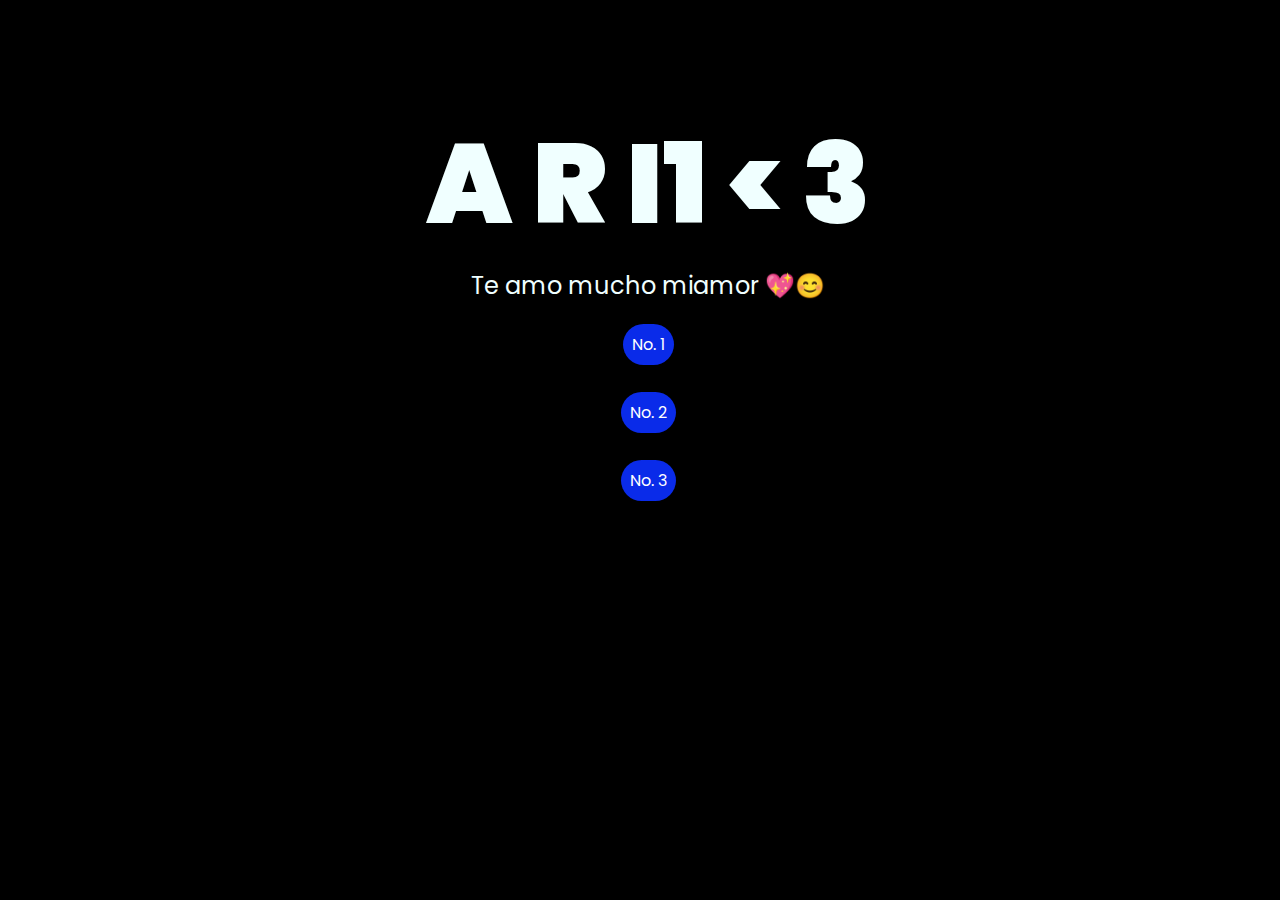
==== index.html @ 22853f5b "Update index.html" ====
<!DOCTYPE html>
<html lang="es">

<head>
    <meta charset="UTF-8">
    <meta http-equiv="X-UA-Compatible" content="IE=edge">
    <meta name="viewport" content="width=device-width, initial-scale=1.0">
    <link rel="stylesheet" href="css/style.css">
    <link rel="icon" href="img/flowers.png" type="image/x-icon">
    <title>Feliz Cumpleaños</title>
</head>

<body>
    <div class="greetings">
        <span>A</span>
        <span>R</span>
        <span>I1</span>
        <span><</span>
        <span>3</span>
    </div>
    <div class="description">
        <span>Te amo mucho miamor 💖😊</span>
    </div>
    <div class="button">
        <button class="botones">
            <a href="flower.html" style="color: #fff;">No. 1</a>
        </button>
    </div>
    <br>
    <div class="button">
        <button class="botones">
            <a href="corazon.html" style="color: #fff;">No. 2</a>
        </button>
    </div>
    <br>
    <div class="button">
        <button class="botones">
            <a href="carta.html" style="color: #fff;">No. 3</a>
        </button>
    </div>
    <!-- Créditos
    <div class="credits">
        <p>&copy; 2023 Aprende Con JS.</p>
    </div> -->

    <iframe style="border-radius:12px" src="https://open.spotify.com/embed/track/1MONUudxAjEk76FJvzGhuD?utm_source=generator" width="100%" height="152" frameBorder="0" allowfullscreen="" allow="autoplay; clipboard-write; encrypted-media; fullscreen; picture-in-picture" loading="lazy"></iframe>
</body>

</html>
---- css/style.css ----
@import url('https://fonts.googleapis.com/css2?family=Poppins:ital,wght@0,500;1,900&display=swap');
*{
    font-family: 'Poppins',cursive;
}
body{
    color: azure;
    width: 100%;
    height: 82vh;
    display: flex;
    flex-direction: column;
    align-items: center;
    justify-content: center;
    background-color: black;
    /* padding-top: -30; */
}

.botones{
    padding: 9px;
    border-radius: 80px;
    background-color: transparent;
    border: none;
}

.botones a{
    background-color: #0a2be9;
    padding: 9px;
    border-radius: 80px;
    -webkit-border-radius: 80px;
    -moz-border-radius: 80px;
    -ms-border-radius: 80px;
    -o-border-radius: 80px;

}

.botones a:focus{
    background-color: rgb(50, 194, 194);
}

.greetings{
    font-size: 7rem;
    font-weight: 900;
}
.greetings > span{
    animation: glow 2.5s ease-in-out infinite;
}
@keyframes glow{
    0%, 100%{
        color: #fff;
        text-shadow: 0 0 12px #39c6d6, 0 0 50px #39c6d6, 0 0 100px #39c6d6;
    }
    10%, 90%{
        color: #111;
        text-shadow: none;
    }
}
.greetings > span:nth-child(2){
    animation-delay: .2s ;
}
.greetings > span:nth-child(3){
    animation-delay: .4s ;
}
.greetings > span:nth-child(4){
    animation-delay: .6s;
}
.greetings > span:nth-child(5){
    animation-delay: .8s;
}
.greetings > span:nth-child(6){
    animation-delay: 1s;
}

.description{
    font-size: 1.5rem;
    margin-bottom: 20px;
}

.button a{
    text-decoration: none;
    font-size: 1rem;
    color: #111;
}

@media screen and (max-width:574px){
    .greetings{
        display: block;
        font-size: 4rem;
        font-weight: 800;
        text-align: center;
    }
    .description{
        font-size: 2rem;
    }
    
    .button a{
        font-size: 1rem;
    }
}
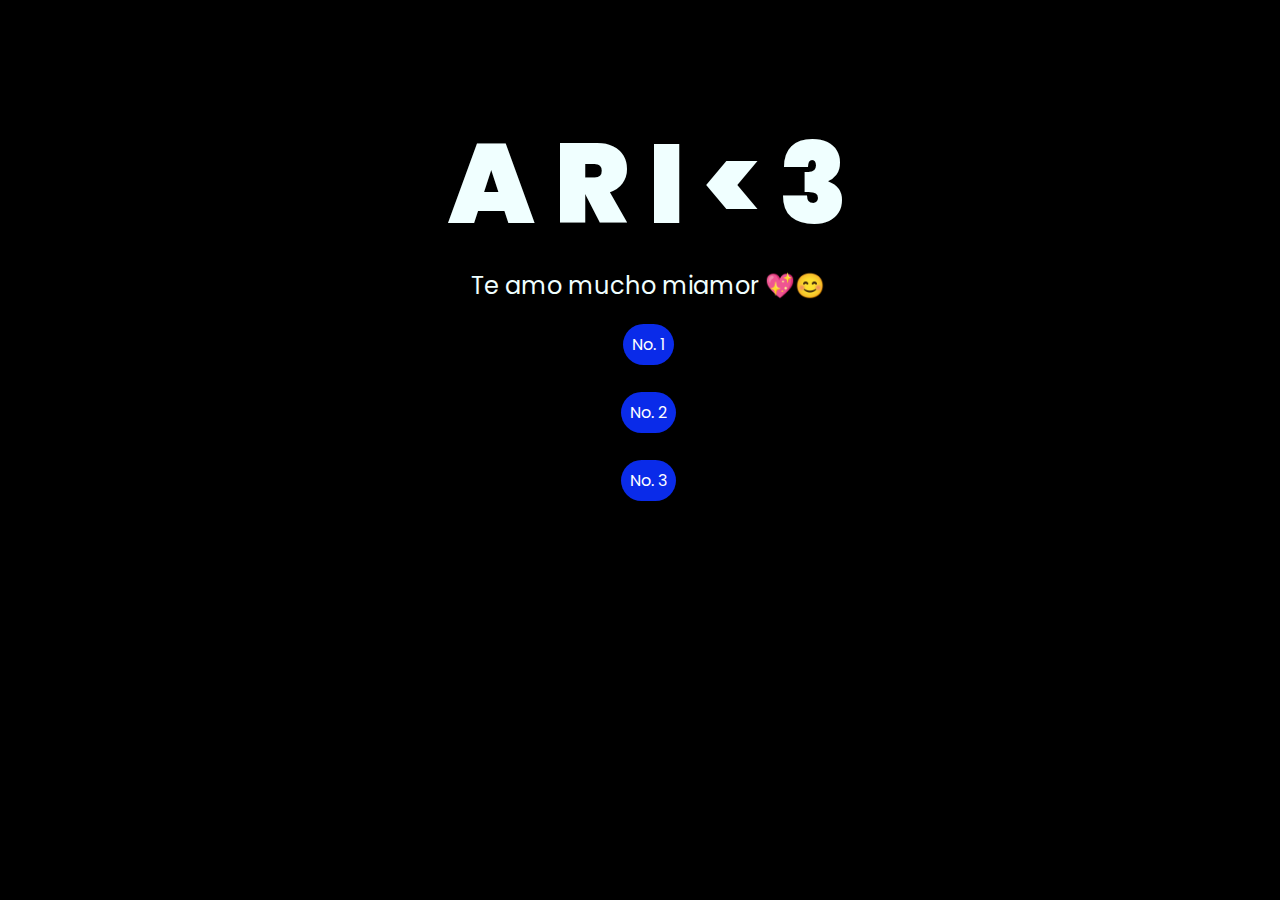
==== commit cafcc2ab: "Update index.html" ====
--- a/index.html
+++ b/index.html
@@ -14,7 +14,7 @@
     <div class="greetings">
         <span>A</span>
         <span>R</span>
-        <span>I1</span>
+        <span>I</span>
         <span><</span>
         <span>3</span>
     </div>
@@ -43,7 +43,7 @@
         <p>&copy; 2023 Aprende Con JS.</p>
     </div> -->
 
-    <iframe style="border-radius:12px" src="https://open.spotify.com/embed/track/1MONUudxAjEk76FJvzGhuD?utm_source=generator" width="100%" height="152" frameBorder="0" allowfullscreen="" allow="autoplay; clipboard-write; encrypted-media; fullscreen; picture-in-picture" loading="lazy"></iframe>
+    <iframe style="border-radius:12px" src="https://open.spotify.com/embed/track/1MONUudxAjEk76FJvzGhuD?utm_source=generator&theme=0" width="50%" height="152" frameBorder="0" allowfullscreen="" allow="autoplay; clipboard-write; encrypted-media; fullscreen; picture-in-picture" loading="lazy"></iframe>
 </body>
 
 </html>
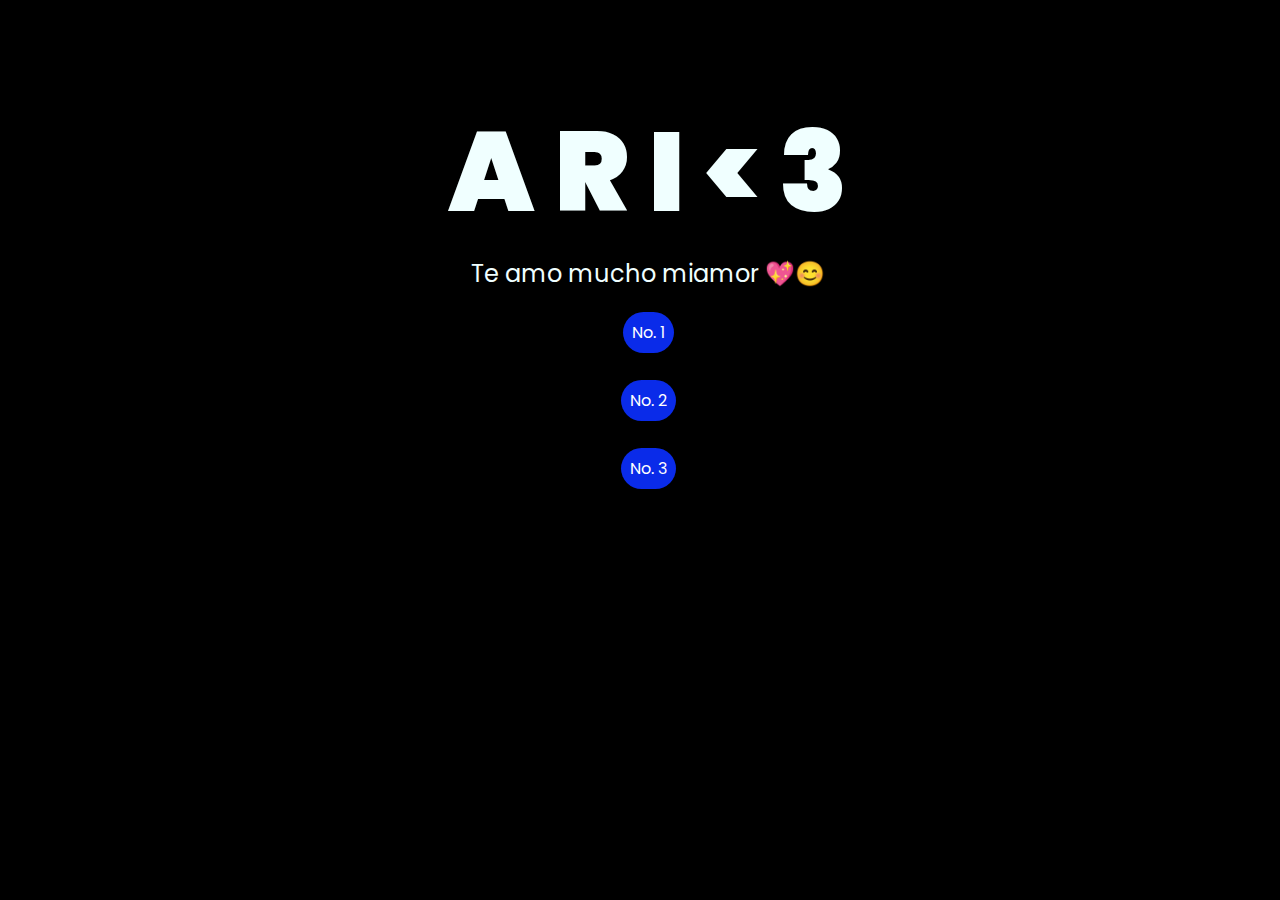
==== commit a1cac23a: "espacio entre numeros y la cancion" ====
--- a/index.html
+++ b/index.html
@@ -42,7 +42,7 @@
     <div class="credits">
         <p>&copy; 2023 Aprende Con JS.</p>
     </div> -->
-
+<br>
     <iframe style="border-radius:12px" src="https://open.spotify.com/embed/track/1MONUudxAjEk76FJvzGhuD?utm_source=generator&theme=0" width="50%" height="152" frameBorder="0" allowfullscreen="" allow="autoplay; clipboard-write; encrypted-media; fullscreen; picture-in-picture" loading="lazy"></iframe>
 </body>
 
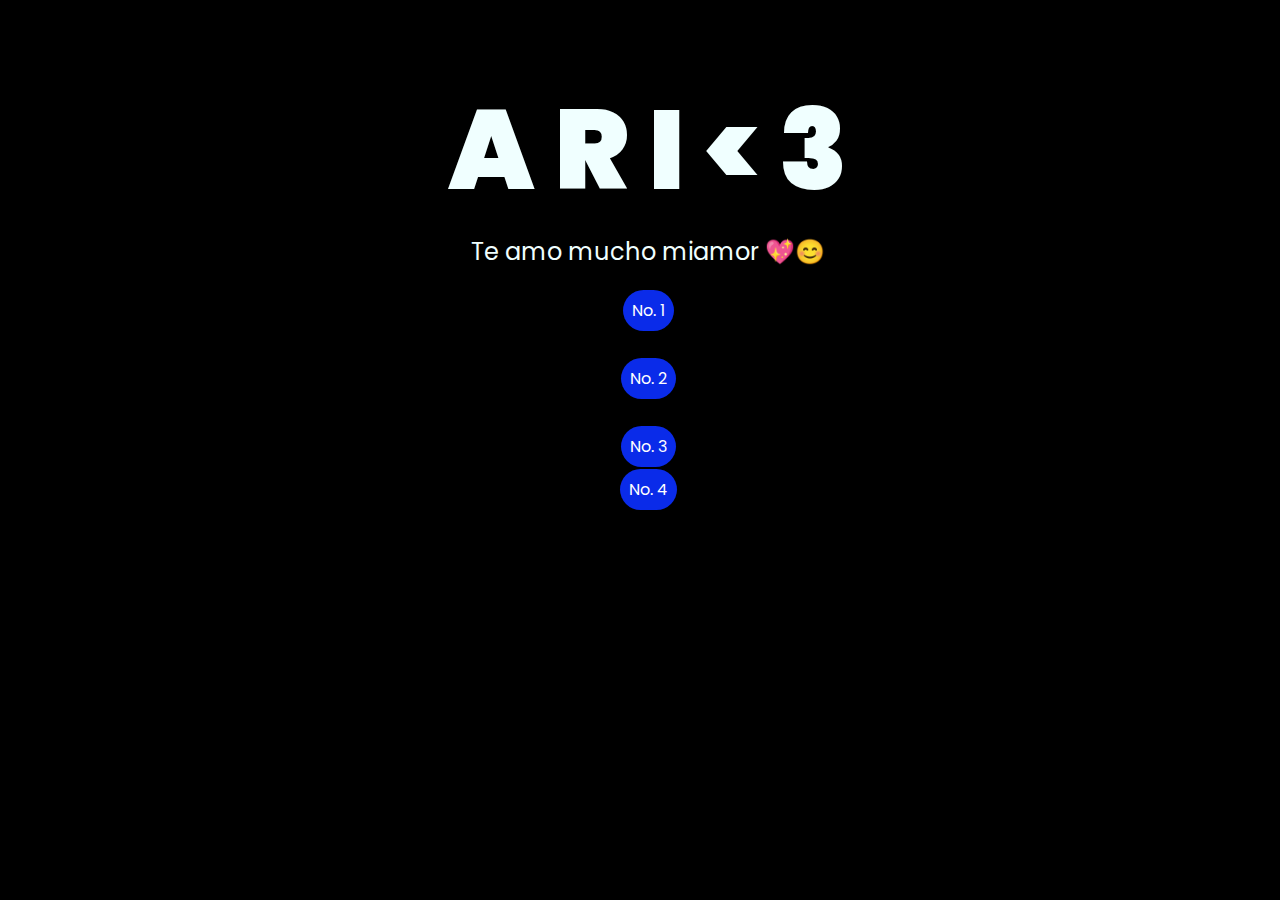
==== commit ea46b3a6: "Update index.html" ====
--- a/index.html
+++ b/index.html
@@ -38,6 +38,11 @@
             <a href="carta.html" style="color: #fff;">No. 3</a>
         </button>
     </div>
+        <div class="button">
+        <button class="botones">
+            <a href="git.html" style="color: #fff;">No. 4</a>
+        </button>
+    </div>
     <!-- Créditos
     <div class="credits">
         <p>&copy; 2023 Aprende Con JS.</p>
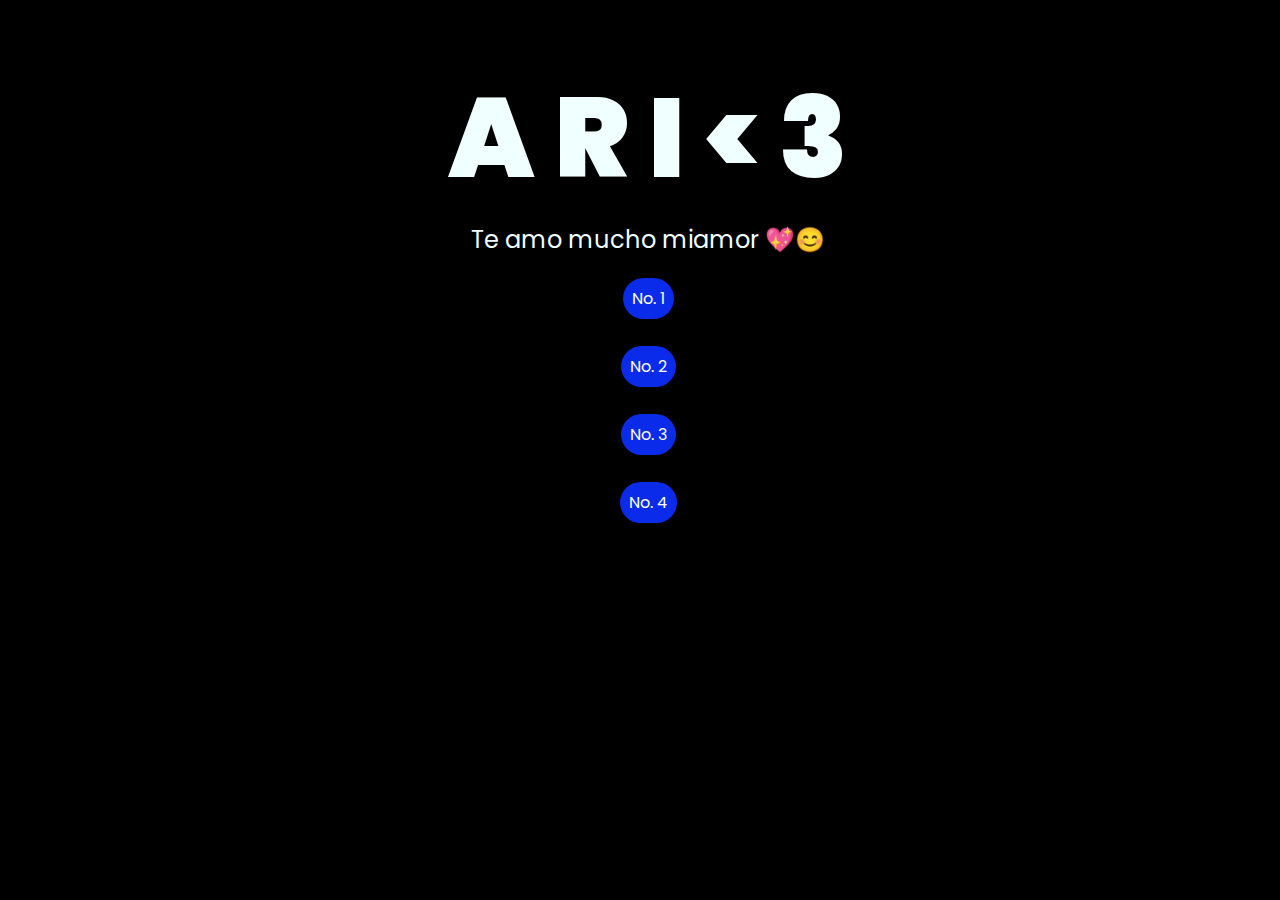
==== commit 844b53e1: "Update index.html" ====
--- a/index.html
+++ b/index.html
@@ -38,6 +38,7 @@
             <a href="carta.html" style="color: #fff;">No. 3</a>
         </button>
     </div>
+    <br>
         <div class="button">
         <button class="botones">
             <a href="git.html" style="color: #fff;">No. 4</a>
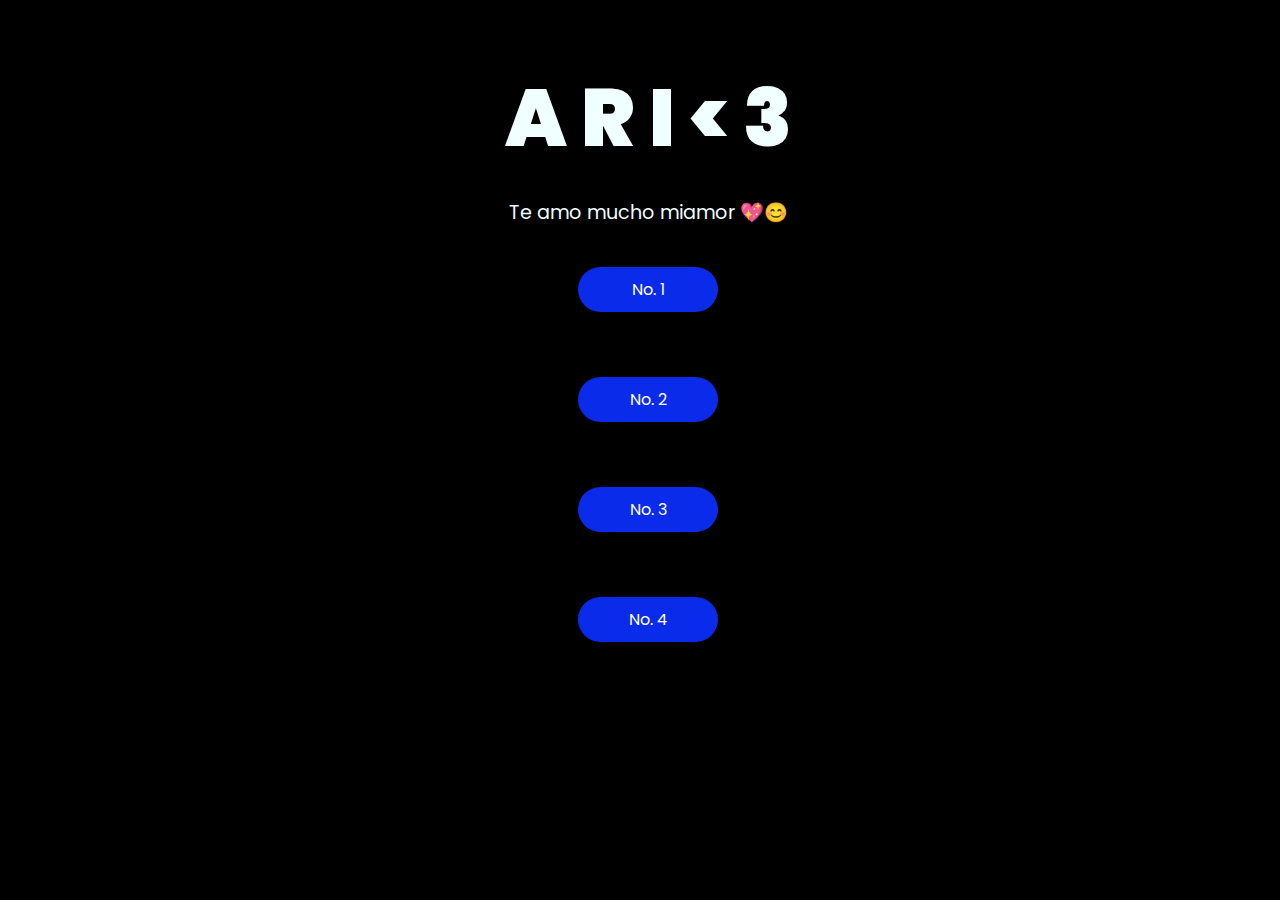
==== commit 32a909fc: "Update index.html" ====
--- a/index.html
+++ b/index.html
@@ -49,7 +49,7 @@
         <p>&copy; 2023 Aprende Con JS.</p>
     </div> -->
 <br>
-    <iframe style="border-radius:12px" src="https://open.spotify.com/embed/track/1MONUudxAjEk76FJvzGhuD?utm_source=generator&theme=0" width="50%" height="152" frameBorder="0" allowfullscreen="" allow="autoplay; clipboard-write; encrypted-media; fullscreen; picture-in-picture" loading="lazy"></iframe>
+    <iframe style="border-radius:12px" src="https://open.spotify.com/embed/track/1MONUudxAjEk76FJvzGhuD?autoplay=1&theme=0" width="100%" height="auto" frameBorder="0" allowfullscreen="" allow="autoplay; clipboard-write; encrypted-media; fullscreen; picture-in-picture" loading="lazy"></iframe>
 </body>
 
 </html>
--- a/css/style.css
+++ b/css/style.css
@@ -1,97 +1,110 @@
 @import url('https://fonts.googleapis.com/css2?family=Poppins:ital,wght@0,500;1,900&display=swap');
-*{
-    font-family: 'Poppins',cursive;
+* {
+    font-family: 'Poppins', cursive;
 }
-body{
+
+body {
     color: azure;
     width: 100%;
     height: 82vh;
     display: flex;
     flex-direction: column;
     align-items: center;
-    justify-content: center;
+    justify-content: flex-start; /* Cambiar de center a flex-start para empezar desde arriba */
     background-color: black;
-    /* padding-top: -30; */
+    padding-top: 50px; /* Añadir padding superior para bajar el contenido */
 }
 
-.botones{
-    padding: 9px;
-    border-radius: 80px;
+.botones {
+    padding: 10px; /* Reducir el padding */
+    border-radius: 40px; /* Ajustar el radio del borde */
     background-color: transparent;
     border: none;
+    font-size: 1rem; /* Reducir el tamaño de la fuente */
+    width: 160px; /* Ancho fijo más pequeño */
+    text-align: center;
+    margin: 10px 0; /* Espacio entre botones */
 }
 
-.botones a{
+.botones a {
     background-color: #0a2be9;
-    padding: 9px;
-    border-radius: 80px;
-    -webkit-border-radius: 80px;
-    -moz-border-radius: 80px;
-    -ms-border-radius: 80px;
-    -o-border-radius: 80px;
-
+    padding: 10px;
+    border-radius: 40px;
+    text-decoration: none;
+    color: white;
+    display: block;
+    text-align: center;
 }
 
-.botones a:focus{
+.botones a:focus {
     background-color: rgb(50, 194, 194);
 }
 
-.greetings{
-    font-size: 7rem;
+.greetings {
+    font-size: 5rem; /* Reducir el tamaño de las letras */
     font-weight: 900;
+    margin-bottom: 20px; /* Añadir margen inferior */
 }
-.greetings > span{
+
+.greetings > span {
     animation: glow 2.5s ease-in-out infinite;
 }
-@keyframes glow{
-    0%, 100%{
+
+@keyframes glow {
+    0%, 100% {
         color: #fff;
         text-shadow: 0 0 12px #39c6d6, 0 0 50px #39c6d6, 0 0 100px #39c6d6;
     }
-    10%, 90%{
+    10%, 90% {
         color: #111;
         text-shadow: none;
     }
 }
-.greetings > span:nth-child(2){
-    animation-delay: .2s ;
+
+.greetings > span:nth-child(2) {
+    animation-delay: .2s;
 }
-.greetings > span:nth-child(3){
-    animation-delay: .4s ;
+
+.greetings > span:nth-child(3) {
+    animation-delay: .4s;
 }
-.greetings > span:nth-child(4){
+
+.greetings > span:nth-child(4) {
     animation-delay: .6s;
 }
-.greetings > span:nth-child(5){
+
+.greetings > span:nth-child(5) {
     animation-delay: .8s;
 }
-.greetings > span:nth-child(6){
+
+.greetings > span:nth-child(6) {
     animation-delay: 1s;
 }
 
-.description{
-    font-size: 1.5rem;
+.description {
+    font-size: 1.2rem; /* Reducir el tamaño del texto de descripción */
     margin-bottom: 20px;
+    text-align: center;
 }
 
-.button a{
-    text-decoration: none;
-    font-size: 1rem;
-    color: #111;
-}
-
-@media screen and (max-width:574px){
-    .greetings{
-        display: block;
-        font-size: 4rem;
+@media screen and (max-width: 574px) {
+    .greetings {
+        font-size: 3rem; /* Reducir aún más en pantallas pequeñas */
         font-weight: 800;
         text-align: center;
     }
-    .description{
-        font-size: 2rem;
+
+    .description {
+        font-size: 1.5rem; /* Ajuste para pantallas pequeñas */
+    }
+
+    .botones {
+        font-size: 0.9rem; /* Reducir el tamaño de los botones en pantallas pequeñas */
+        width: 140px; /* Ancho más pequeño para pantallas pequeñas */
     }
     
-    .button a{
-        font-size: 1rem;
+    iframe {
+        width: 100%; /* Hacer iframe responsivo */
+        height: auto;
     }
 }
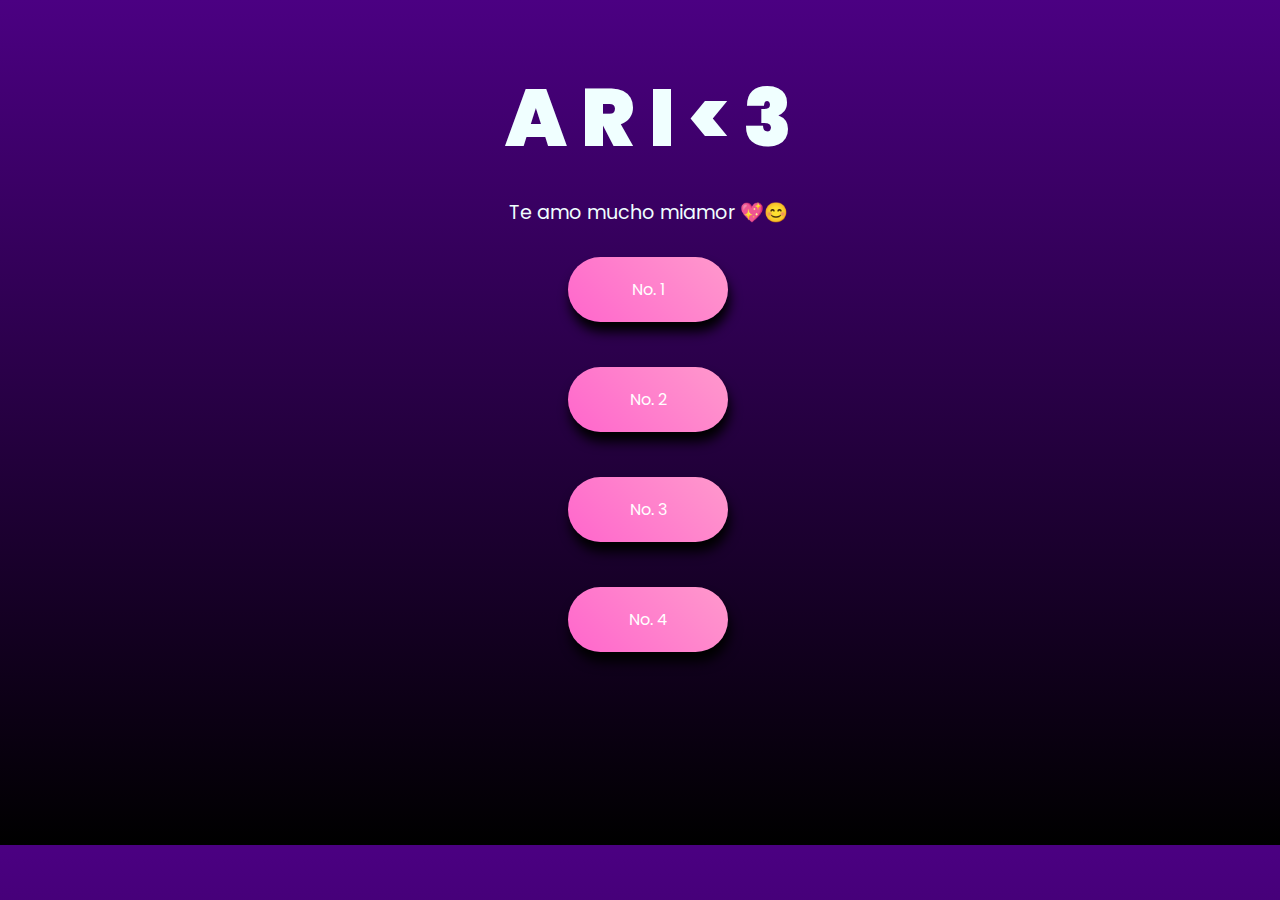
==== commit 74fd17b1: "Update index.html" ====
--- a/index.html
+++ b/index.html
@@ -41,7 +41,7 @@
     <br>
         <div class="button">
         <button class="botones">
-            <a href="git.html" style="color: #fff;">No. 4</a>
+            <a href="album.html" style="color: #fff;">No. 4</a>
         </button>
     </div>
     <!-- Créditos
--- a/css/style.css
+++ b/css/style.css
@@ -6,28 +6,30 @@
 body {
     color: azure;
     width: 100%;
-    height: 82vh;
+    height: 100%;
     display: flex;
     flex-direction: column;
     align-items: center;
-    justify-content: flex-start; /* Cambiar de center a flex-start para empezar desde arriba */
-    background-color: black;
-    padding-top: 50px; /* Añadir padding superior para bajar el contenido */
+    justify-content: flex-start;
+    background: linear-gradient(to bottom, #4b0082, #000000); /* Degradado de morado oscuro a negro */
+    padding-top: 50px;
 }
 
 .botones {
-    padding: 10px; /* Reducir el padding */
-    border-radius: 40px; /* Ajustar el radio del borde */
+    padding: 10px;
+    border-radius: 40px;
     background-color: transparent;
     border: none;
-    font-size: 1rem; /* Reducir el tamaño de la fuente */
-    width: 160px; /* Ancho fijo más pequeño */
+    font-size: 1rem;
+    width: 160px;
     text-align: center;
-    margin: 10px 0; /* Espacio entre botones */
+    margin: 10px 0;
+    background: linear-gradient(45deg, #ff66cc, #ff99cc); /* Degradado rosado */
+    color: white;
+    box-shadow: 2px 10px 12px rgba(0, 0, 0, 1); /* Sombra sutil */
 }
 
 .botones a {
-    background-color: #0a2be9;
     padding: 10px;
     border-radius: 40px;
     text-decoration: none;
@@ -36,14 +38,14 @@
     text-align: center;
 }
 
-.botones a:focus {
-    background-color: rgb(50, 194, 194);
+.botones a:focus, .botones a:hover {
+    background: linear-gradient(45deg, #ff99cc, #ff66cc); /* Invertir el degradado en hover */
 }
 
 .greetings {
-    font-size: 5rem; /* Reducir el tamaño de las letras */
+    font-size: 5rem;
     font-weight: 900;
-    margin-bottom: 20px; /* Añadir margen inferior */
+    margin-bottom: 20px;
 }
 
 .greetings > span {
@@ -60,51 +62,46 @@
         text-shadow: none;
     }
 }
-
-.greetings > span:nth-child(2) {
-    animation-delay: .2s;
+.greetings > span:nth-child(2){
+    animation-delay: .2s ;
 }
-
-.greetings > span:nth-child(3) {
-    animation-delay: .4s;
+.greetings > span:nth-child(3){
+    animation-delay: .4s ;
 }
-
-.greetings > span:nth-child(4) {
+.greetings > span:nth-child(4){
     animation-delay: .6s;
 }
-
-.greetings > span:nth-child(5) {
+.greetings > span:nth-child(5){
     animation-delay: .8s;
 }
-
-.greetings > span:nth-child(6) {
+.greetings > span:nth-child(6){
     animation-delay: 1s;
 }
 
 .description {
-    font-size: 1.2rem; /* Reducir el tamaño del texto de descripción */
+    font-size: 1.2rem;
     margin-bottom: 20px;
     text-align: center;
 }
 
 @media screen and (max-width: 574px) {
     .greetings {
-        font-size: 3rem; /* Reducir aún más en pantallas pequeñas */
+        font-size: 3rem;
         font-weight: 800;
         text-align: center;
     }
 
     .description {
-        font-size: 1.5rem; /* Ajuste para pantallas pequeñas */
+        font-size: 1.5rem;
     }
 
     .botones {
-        font-size: 0.9rem; /* Reducir el tamaño de los botones en pantallas pequeñas */
-        width: 140px; /* Ancho más pequeño para pantallas pequeñas */
+        font-size: 0.9rem;
+        width: 140px;
     }
     
     iframe {
-        width: 100%; /* Hacer iframe responsivo */
+        width: 100%;
         height: auto;
     }
 }
